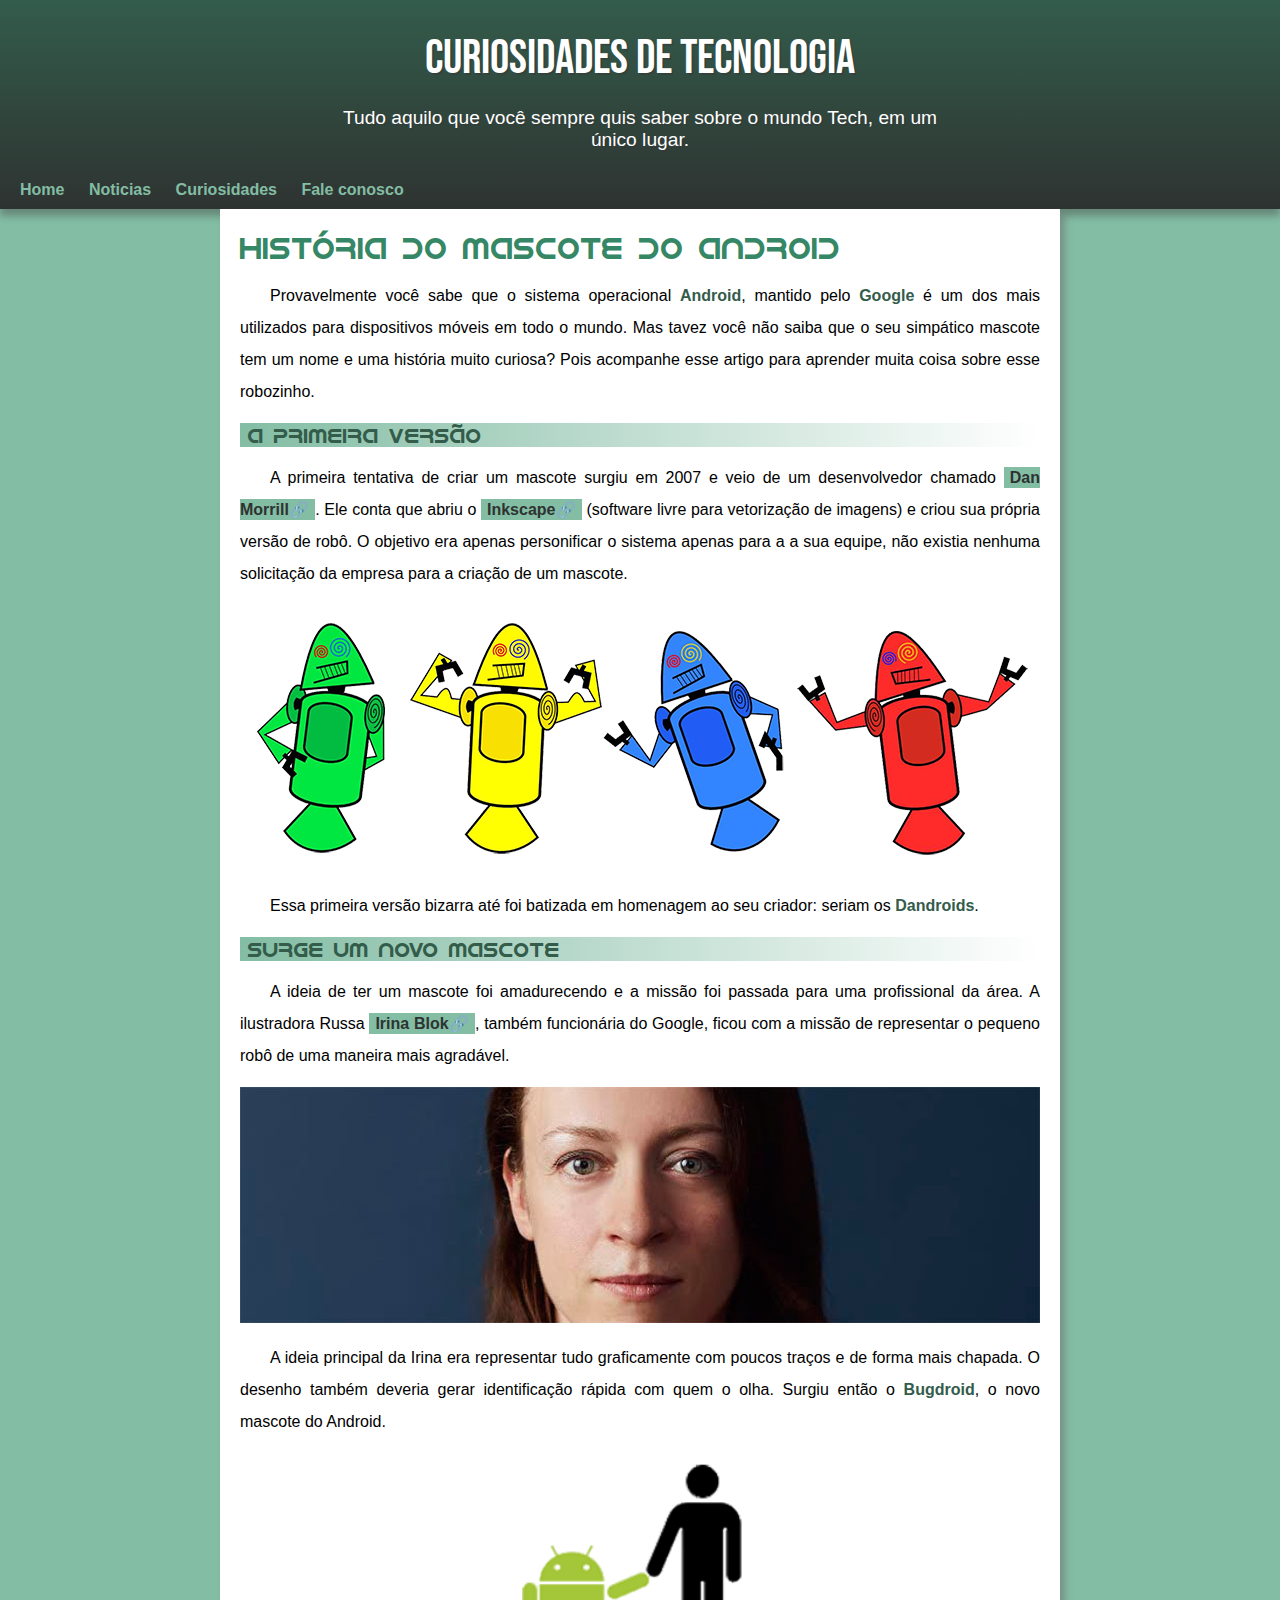
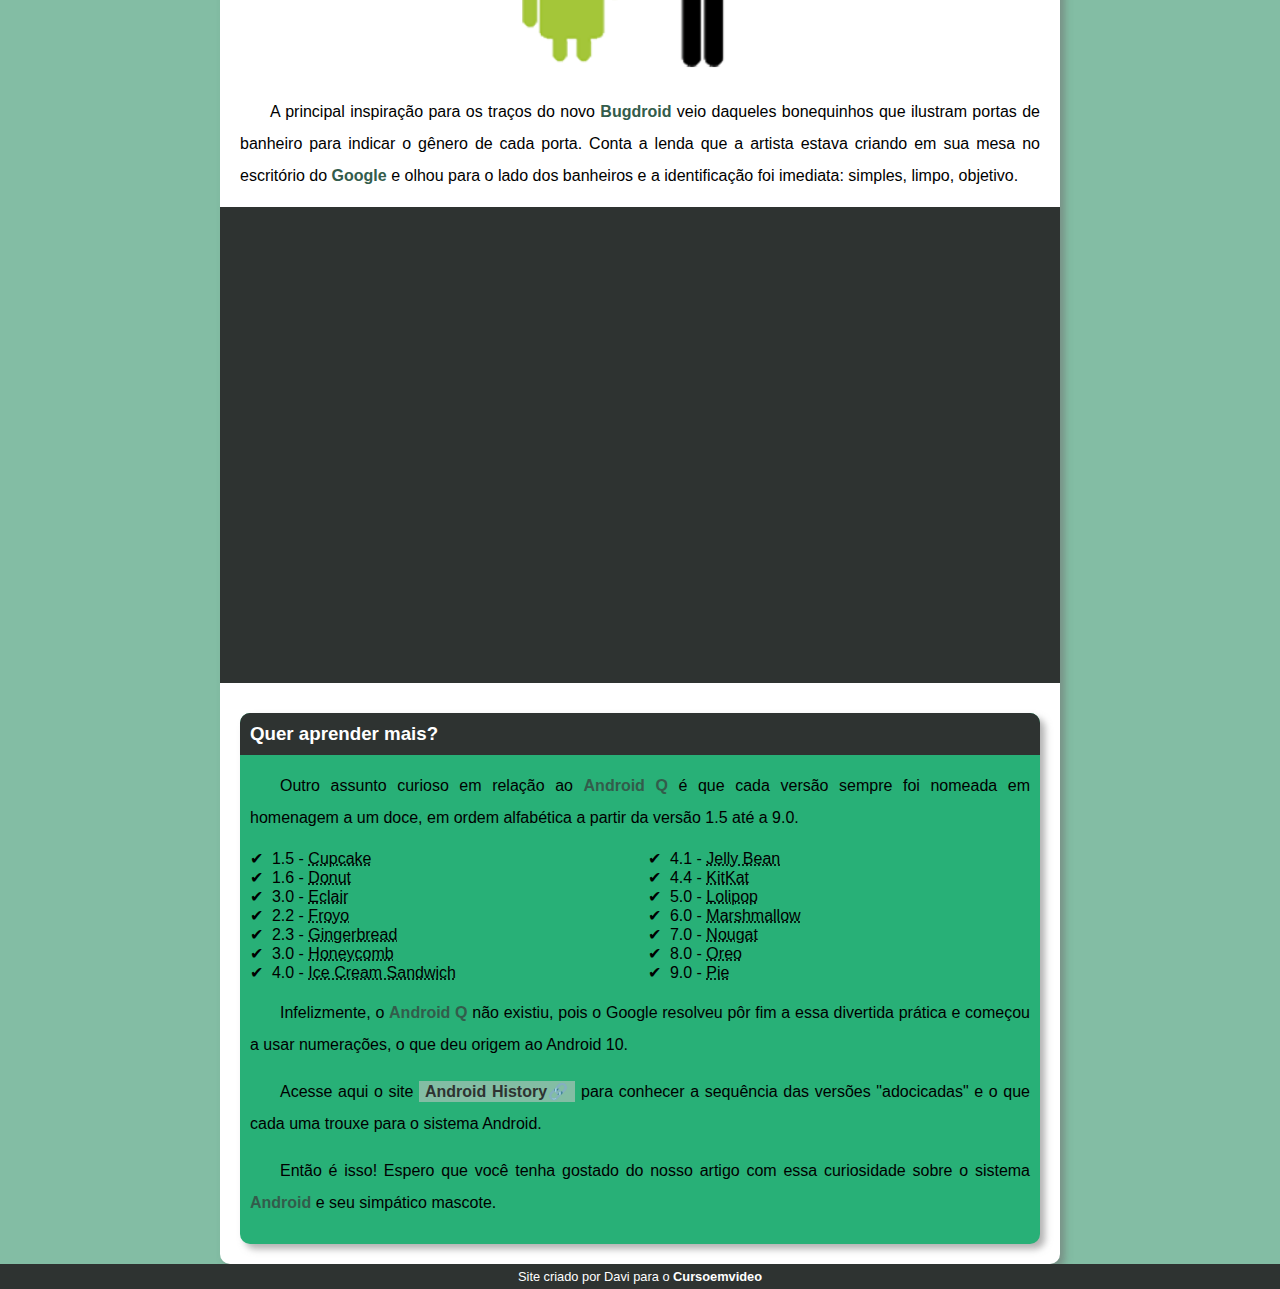
==== index.html @ 37216e06 "Update index.html" ====
<!DOCTYPE html>
<html lang="pt-br">
<head>
    <meta charset="UTF-8">
    <meta name="viewport" content="width=device-width, initial-scale=1.0">
    <link rel="shortcut icon" href="/imagens/favicon.ico" type="image/x-icon">
    <link rel="stylesheet" href="/css/style.css">
    <title>Android</title>
</head>
<body>
    <header>
        <h1>CURIOSIDADES DE TECNOLOGIA</h1>
        <p>Tudo aquilo que você sempre quis saber sobre o mundo Tech, em um único lugar.</p>
        <nav>
            <a href="#">Home</a>
            <a href="#">Noticias</a>
            <a href="#">Curiosidades</a>
            <a href="#">Fale conosco</a>
        </nav>
    </header>
        <main>
            <article>
                <h1>
                    História do Mascote do Android
                </h1>
                
                <p>
                    Provavelmente você sabe que o sistema operacional <strong>Android</strong>, mantido pelo <strong>Google</strong> é um dos mais utilizados para dispositivos móveis em todo o mundo. Mas tavez você não saiba que o seu simpático mascote tem um nome e uma história muito curiosa? Pois acompanhe esse artigo para aprender muita coisa sobre esse robozinho.
                </p>
                
                <h2>
                    A primeira versão
                </h2>
                
                <p>
                    A primeira tentativa de criar um mascote surgiu em 2007 e veio de um desenvolvedor chamado <a href="https://www.linkedin.com/in/morrildl/" target="noopener">Dan Morrill&#128279;</a>. Ele conta que abriu o <a href="https://inkscape.org/pt-br/" target="noopener">Inkscape&#128279;</a> (software livre para vetorização de imagens) e criou sua própria versão de robô. O objetivo era apenas personificar o sistema apenas para a a sua equipe, não existia nenhuma solicitação da empresa para a criação de um mascote.
                </p> 
                
                <picture>
                    <source media="(max-width: 670px)" srcset="/imagens/dan-droids-pq.png" alt="Dan Droid">
                    <img src="/imagens/dan-droids.png" alt="primeiro mascote do Andriod">
                </picture>
                
                <p>
                    Essa primeira versão bizarra até foi batizada em homenagem ao seu criador: seriam os <strong>Dandroids</strong>.
                </p>
                
                <h2>
                    Surge um novo mascote
                </h2>
                
                <p>
                    A ideia de ter um mascote foi amadurecendo e a missão foi passada para uma profissional da área. A ilustradora Russa <a href="https://www.irinablok.com/" target="noopener">Irina Blok&#128279;</a>, também funcionária do Google, ficou com a missão de representar o pequeno robô de uma maneira mais agradável.
                </p>
                
                <picture>
                    <source media="(max-width: 670px)" srcset="/imagens/irina-blok-pq.jpg">
                    <img src="/imagens/irina-blok.jpg" alt="Irina Blok, criadora do bugdriod">
                </picture>
                
                <p>
                    A ideia principal da Irina era representar tudo graficamente com poucos traços e de forma mais chapada. O desenho também deveria gerar identificação rápida com quem o olha. Surgiu então o <strong>Bugdroid</strong>, o novo mascote do Android.
                </p>
                
                <img src="/imagens/bugdroid.png" alt="Bug Droid" class="pequena">
                
                <p>
                    A principal inspiração para os traços do novo <strong>Bugdroid</strong> veio daqueles bonequinhos que ilustram portas de banheiro para indicar o gênero de cada porta. Conta a lenda que a artista estava criando em sua mesa no escritório do <strong>Google</strong> e olhou para o lado dos banheiros e a identificação foi imediata: simples, limpo, objetivo.
                </p>
                
                <div class="video">
                    <iframe
                    src="https://www.youtube.com/embed/l2UDgpLz20M?si=om2JwrOEiSEIKH-X" title="YouTube video player" frameborder="0" allow="accelerometer; autoplay; clipboard-write; encrypted-media; gyroscope; picture-in-picture; web-share" referrerpolicy="strict-origin-when-cross-origin" allowfullscreen></iframe>
                </div>
            <aside>
                <h3>
                    Quer aprender mais?
                </h3>
                
                <p>
                    Outro assunto curioso em relação ao <strong>Android Q</strong> é que cada versão sempre foi nomeada em homenagem a um doce, em ordem alfabética a partir da versão 1.5 até a 9.0.
                </p>
                
                <ul>
                    <li>1.5 - <abbr title="Bolo de pote">Cupcake</abbr></li>
                    <li>1.6 - <abbr title="Rosquinha">Donut</abbr></li>
                    <li>3.0 - <abbr title="Bomba">Eclair</abbr></li>
                    <li>2.2 - <abbr title="Iorgut congelado">Froyo</abbr></li>
                    <li>2.3 - <abbr title="Biscoito de Gengibre">Gingerbread</abbr></li>
                    <li>3.0 - <abbr title="Favo de mel">Honeycomb</abbr></li>
                    <li>4.0 - <abbr title="Sanduiche de Sorvete">Ice Cream Sandwich</abbr></li>
                    <li>4.1 - <abbr title="Jujuba">Jelly Bean</abbr></li>
                    <li>4.4 - <abbr title="Kitkat">KitKat</abbr></li>
                    <li>5.0 - <abbr title="Pirulito">Lolipop</abbr></li>
                    <li>6.0 - <abbr title="Marshmallow">Marshmallow</abbr></li>
                    <li>7.0 - <abbr title="Torrone">Nougat</abbr></li>
                    <li>8.0 - <abbr title="Oreo">Oreo</abbr></li>
                    <li>9.0 - <abbr title="Torta">Pie</abbr></li>
                </ul>
                
                <p>
                    Infelizmente, o <strong>Android Q</strong> não existiu, pois o Google resolveu pôr fim a essa divertida prática e começou a usar numerações, o que deu origem ao Android 10.
                </p>
                
                <p>
                    Acesse aqui o site <a href="https://www.android.com/intl/pt_br/what-is-android/" targe="noopener">Android History&#128279;</a> para conhecer a sequência das versões "adocicadas" e o que cada uma trouxe para o sistema Android.
                </p>
                
                <p>
                    Então é isso! Espero que você tenha gostado do nosso artigo com essa curiosidade sobre o sistema <strong>Android</strong> e seu simpático mascote.
                </p>
            </aside>
            </article>
        </main>
        <footer>
            <p>Site criado por Davi para o <a href="https://www.youtube.com/cursoemvideo" target="noopener">Cursoemvideo</a></p>
        </footer>
</body>
</html>
---- css/style.css ----
@charset "utf-8";

@import url('https://fonts.googleapis.com/css2?family=Bebas+Neue&family=Playwrite+AU+SA:wght@100..400&display=swap');

@font-face {
    font-family: 'idroid';
    src: url('../fontes/idroid.otf') format('opentype');
    font-weight: normal;
}

:root {
    --cor0: #83bda4;
    --cor1: #28B077;
    --cor2: #358765;
    --cor3: #335C4B;
    --cor4: #2E3331;

    --font-padrao: Arial, verdana, Helvetica, sans-serif;
    --font-destaque: 'Bebas Neue';
    --font-android: 'idroid', 'cursive';
}

* {
    margin: 0px;
    padding: 0px;
}

body {
    background-color: var(--cor0);
    font-family: var(--font-padrao);
}

header {
    background-image: linear-gradient(to bottom, var(--cor3), var(--cor4));
    text-align: center;

    min-height: 150px;
    padding-top: 30px;
}

header > h1 {
    color: white;
    font-family: var(--font-destaque);
    font-size: 3em;
    font-weight: normal;
    text-shadow: 2px 2px 0px rgba(53, 52, 52, 0.411);

    margin-bottom: 20px;
}

header > p {
    color: white;
    font-family: var(--font-padrao);
    font-size: 1.2em;
    text-shadow: 2px 2px 0px rgba(53, 52, 52, 0.411);
    
    max-width: 600px;
    margin: auto;
    margin-bottom: 20px;
    padding-right: 10px;
    padding-left: 10px;
}

nav {
    box-shadow: 0px 7px 7px rgba(65, 64, 64, 0.411);

    padding: 10px;
    text-align: left;
}

nav > a {
    color: var(--cor0);
    text-decoration: none;
    font-weight: bold;
    transition-duration: 0.5s;

    padding: 10px;
}

nav > a:hover {
    background-color: var(--cor2);
    color: var(--cor4);
}

main {
    background-color: white;
    box-shadow: 5px 5px 7px rgba(110, 110, 110, 0.534);

    min-width: 300px;
    max-width: 800px;
    
    margin: auto;
    padding: 20px;

    border-bottom-left-radius: 10px;
    border-bottom-right-radius: 10px;
}
main h1 {
    color: var(--cor2);
    font-family: var(--font-android);
    font-weight: normal;
    font-size: 1.9em;
}

main h2 {
    font-family: var(--font-android);
    color: var(--cor3);
    font-size: 1.3em;
    background-image: linear-gradient(to right, var(--cor0), transparent);
    font-weight: normal;
    text-indent: 8px;
}

main p {
    font-size: 1em;
    text-align: justify;
    text-indent: 30px;
    line-height: 2em;

    margin: 15px 0px;
}

main a {
    background-color: var(--cor0);
    color: var(--cor4);
    text-decoration: none;
    font-weight: bold;

    padding: 2px 6px;
}

main a:hover {
    text-decoration: underline;
    color: var(--cor3);
}

main strong {
    color: var(--cor3);
    font-weight: bold;
}

main article img {
    width: 100%;
}

main img.pequena {
    display: block;
    max-width: 350px;
    margin: auto;
}

main div.video {
    background-color: var(--cor4);
    
    margin: 0px -20px 30px -20px;
    padding: 20px;
    padding-bottom: 57%;

    position: relative;
}

main div.video > iframe {
    width: 90%;
    height: 90%;
    
    position: absolute;
    top: 5%;
    left: 5%;
}

aside {
    background-color: var(--cor1);
    box-shadow: 5px 5px 7px rgba(110, 110, 110, 0.534);
    padding: 10px;
    border-radius: 10px;
}

aside ul {
    list-style-type: '\2714\00A0\00A0';
    list-style-position: inside;
    columns: 2;
}

aside h3 {
    color: white;
    background-color: var(--cor4);
    
    padding: 10px;
    margin: -10px -10px 0px -10px;
    border-radius: 10px 10px 0 0;
}

footer {
    background-color: var(--cor4);
    color: white;
    text-align: center;
    font-size: 0.8em;
    
    padding: 5px;
}

footer a {
    color: white;
    font-weight: bold; 
    text-decoration: none;
}

footer a:hover {
    color: var(--cor0);
    text-decoration: underline;
}
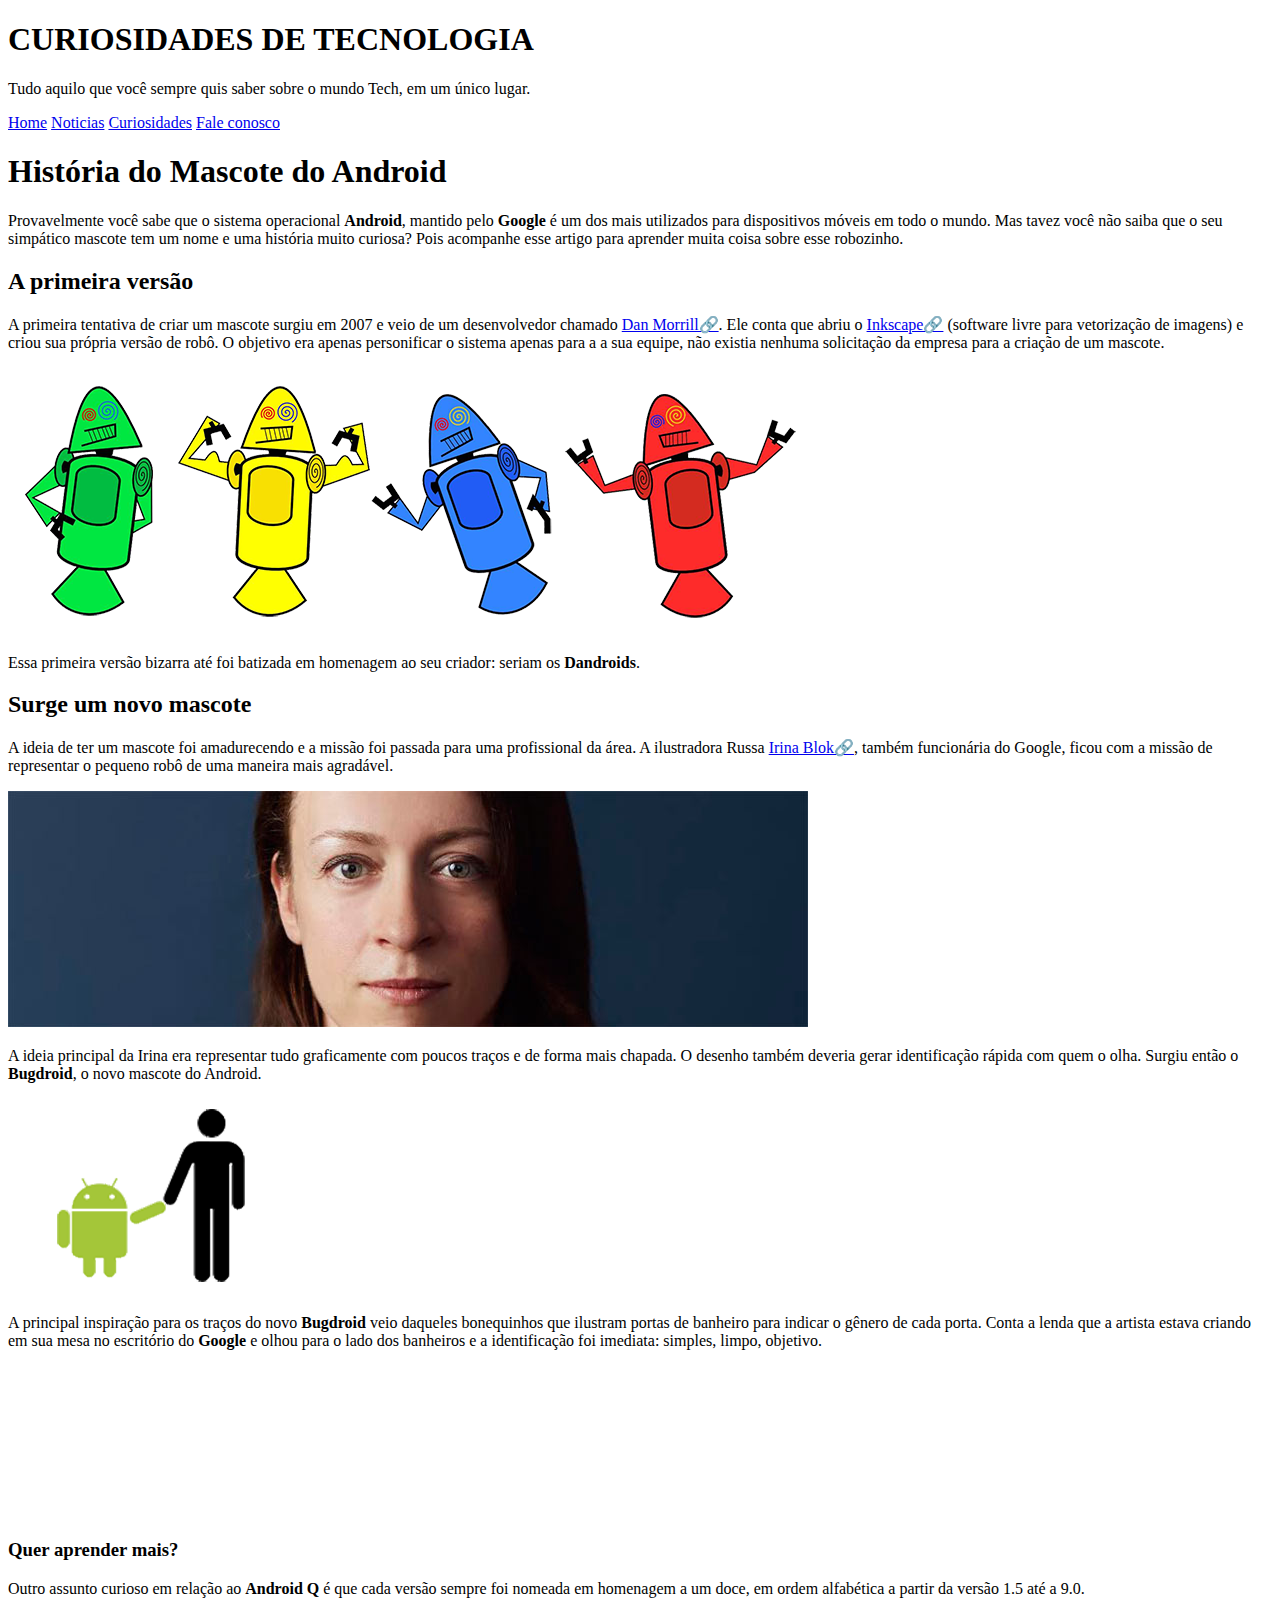
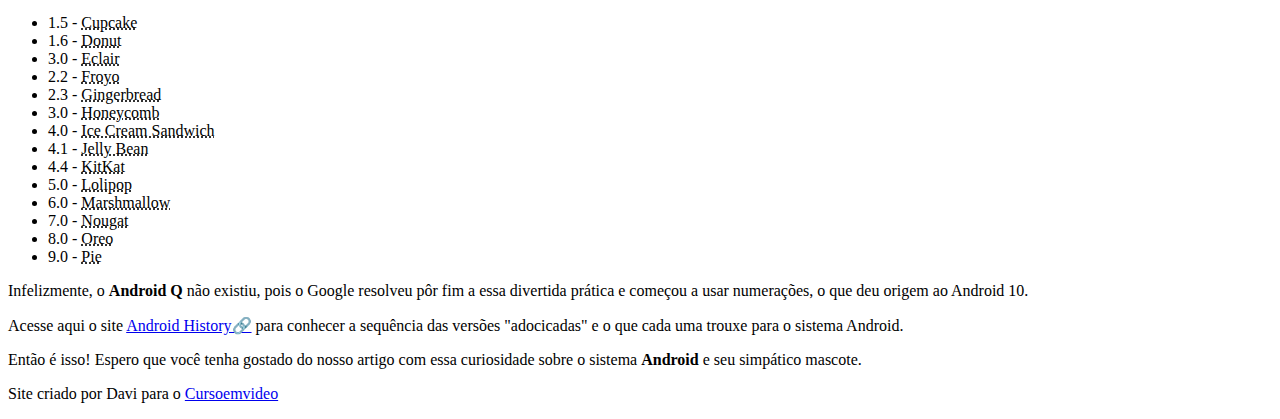
==== commit 3b18987d: "Update index.html" ====
--- a/index.html
+++ b/index.html
@@ -4,7 +4,7 @@
     <meta charset="UTF-8">
     <meta name="viewport" content="width=device-width, initial-scale=1.0">
     <link rel="shortcut icon" href="/imagens/favicon.ico" type="image/x-icon">
-    <link rel="stylesheet" href="/css/style.css">
+    <link rel="stylesheet" href="projeto-android/css/style.css">
     <title>Android</title>
 </head>
 <body>
@@ -116,4 +116,4 @@
             <p>Site criado por Davi para o <a href="https://www.youtube.com/cursoemvideo" target="noopener">Cursoemvideo</a></p>
         </footer>
 </body>
-</html>+</html>
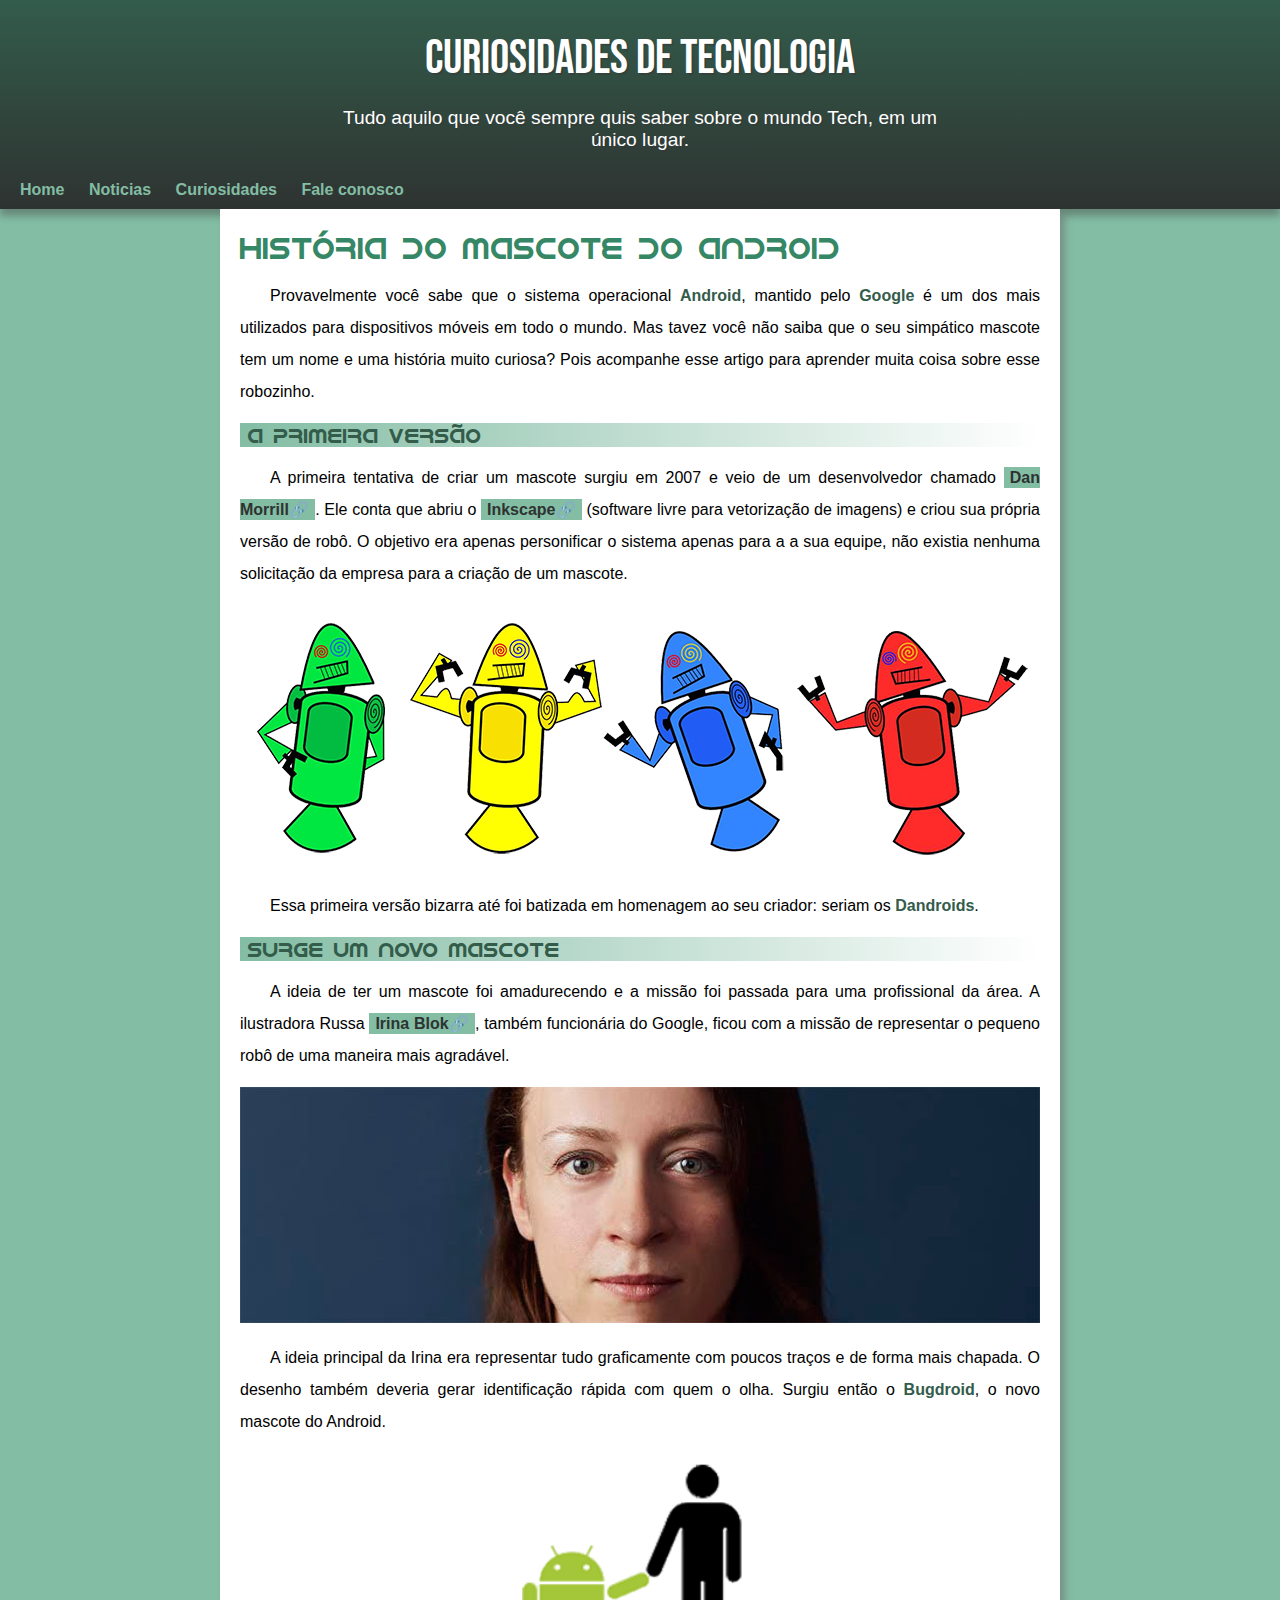
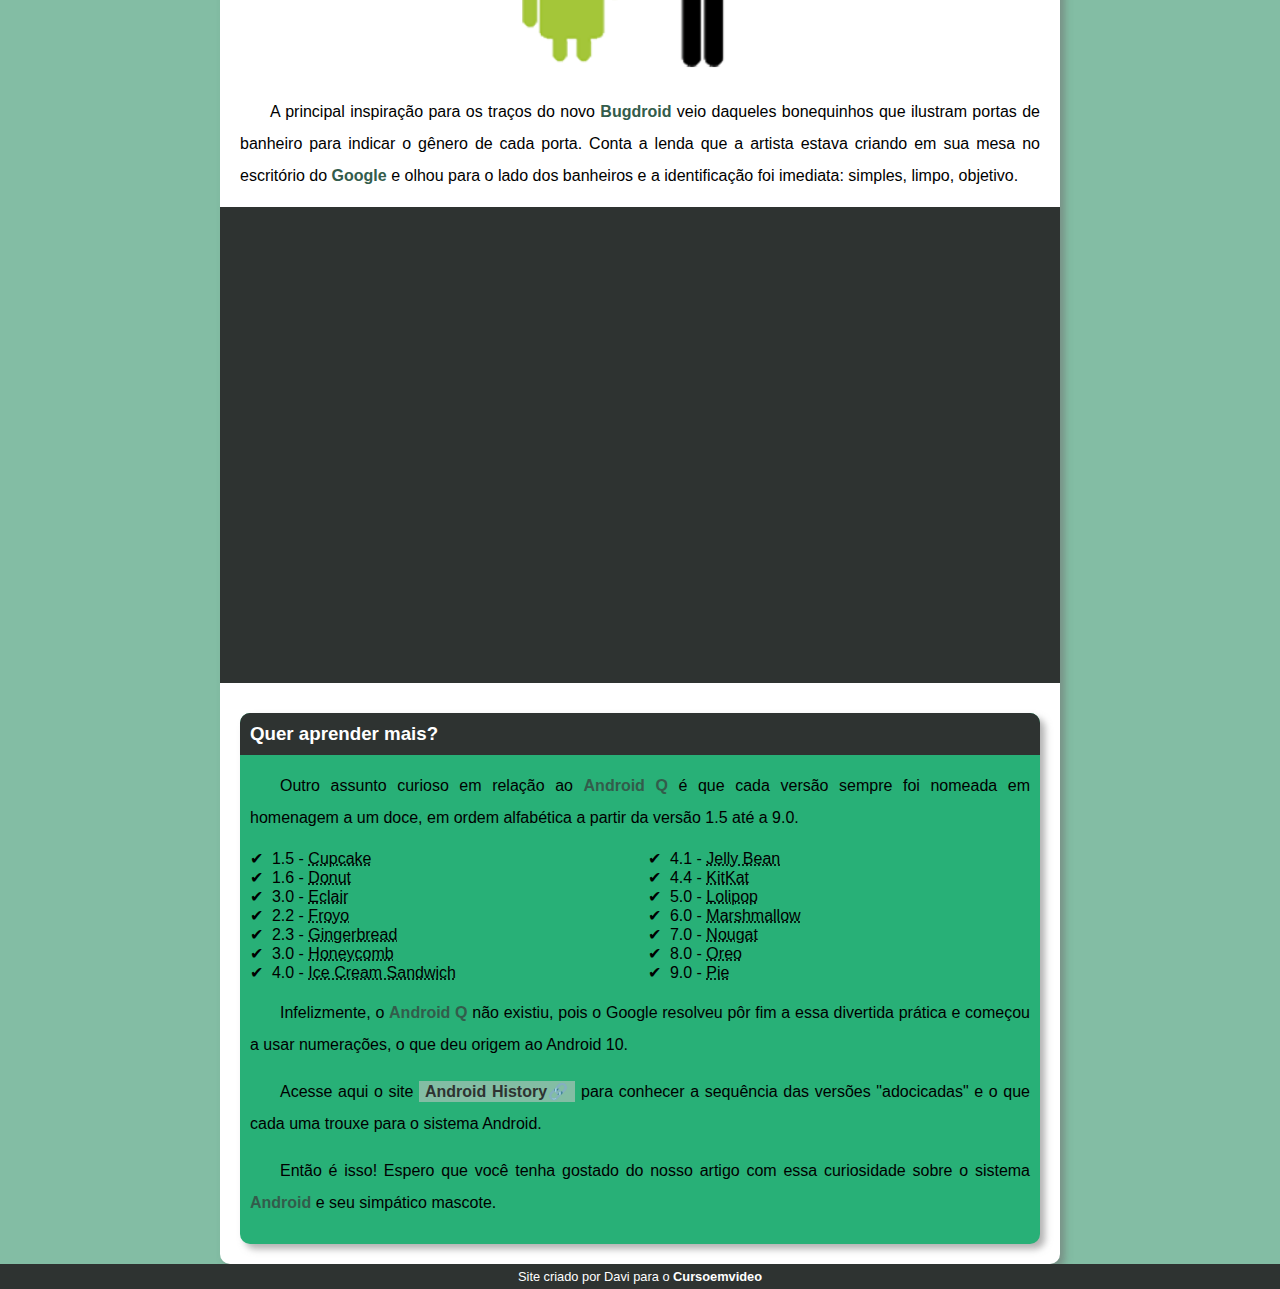
==== commit 8cf9d0e2: "Update index.html" ====
--- a/index.html
+++ b/index.html
@@ -4,7 +4,7 @@
     <meta charset="UTF-8">
     <meta name="viewport" content="width=device-width, initial-scale=1.0">
     <link rel="shortcut icon" href="/imagens/favicon.ico" type="image/x-icon">
-    <link rel="stylesheet" href="projeto-android/css/style.css">
+    <link rel="stylesheet" href="../css/style.css">
     <title>Android</title>
 </head>
 <body>
@@ -37,7 +37,7 @@
                 </p> 
                 
                 <picture>
-                    <source media="(max-width: 670px)" srcset="/imagens/dan-droids-pq.png" alt="Dan Droid">
+                    <source media="(max-width: 670px)" srcset="../projeto-android/imagens/dan-droids-pq.png" alt="Dan Droid">
                     <img src="/imagens/dan-droids.png" alt="primeiro mascote do Andriod">
                 </picture>
                 
--- a/css/style.css
+++ b/css/style.css
@@ -0,0 +1,211 @@
+@charset "utf-8";
+
+@import url('https://fonts.googleapis.com/css2?family=Bebas+Neue&family=Playwrite+AU+SA:wght@100..400&display=swap');
+
+@font-face {
+    font-family: 'idroid';
+    src: url('../fontes/idroid.otf') format('opentype');
+    font-weight: normal;
+}
+
+:root {
+    --cor0: #83bda4;
+    --cor1: #28B077;
+    --cor2: #358765;
+    --cor3: #335C4B;
+    --cor4: #2E3331;
+
+    --font-padrao: Arial, verdana, Helvetica, sans-serif;
+    --font-destaque: 'Bebas Neue';
+    --font-android: 'idroid', 'cursive';
+}
+
+* {
+    margin: 0px;
+    padding: 0px;
+}
+
+body {
+    background-color: var(--cor0);
+    font-family: var(--font-padrao);
+}
+
+header {
+    background-image: linear-gradient(to bottom, var(--cor3), var(--cor4));
+    text-align: center;
+
+    min-height: 150px;
+    padding-top: 30px;
+}
+
+header > h1 {
+    color: white;
+    font-family: var(--font-destaque);
+    font-size: 3em;
+    font-weight: normal;
+    text-shadow: 2px 2px 0px rgba(53, 52, 52, 0.411);
+
+    margin-bottom: 20px;
+}
+
+header > p {
+    color: white;
+    font-family: var(--font-padrao);
+    font-size: 1.2em;
+    text-shadow: 2px 2px 0px rgba(53, 52, 52, 0.411);
+    
+    max-width: 600px;
+    margin: auto;
+    margin-bottom: 20px;
+    padding-right: 10px;
+    padding-left: 10px;
+}
+
+nav {
+    box-shadow: 0px 7px 7px rgba(65, 64, 64, 0.411);
+
+    padding: 10px;
+    text-align: left;
+}
+
+nav > a {
+    color: var(--cor0);
+    text-decoration: none;
+    font-weight: bold;
+    transition-duration: 0.5s;
+
+    padding: 10px;
+}
+
+nav > a:hover {
+    background-color: var(--cor2);
+    color: var(--cor4);
+}
+
+main {
+    background-color: white;
+    box-shadow: 5px 5px 7px rgba(110, 110, 110, 0.534);
+
+    min-width: 300px;
+    max-width: 800px;
+    
+    margin: auto;
+    padding: 20px;
+
+    border-bottom-left-radius: 10px;
+    border-bottom-right-radius: 10px;
+}
+main h1 {
+    color: var(--cor2);
+    font-family: var(--font-android);
+    font-weight: normal;
+    font-size: 1.9em;
+}
+
+main h2 {
+    font-family: var(--font-android);
+    color: var(--cor3);
+    font-size: 1.3em;
+    background-image: linear-gradient(to right, var(--cor0), transparent);
+    font-weight: normal;
+    text-indent: 8px;
+}
+
+main p {
+    font-size: 1em;
+    text-align: justify;
+    text-indent: 30px;
+    line-height: 2em;
+
+    margin: 15px 0px;
+}
+
+main a {
+    background-color: var(--cor0);
+    color: var(--cor4);
+    text-decoration: none;
+    font-weight: bold;
+
+    padding: 2px 6px;
+}
+
+main a:hover {
+    text-decoration: underline;
+    color: var(--cor3);
+}
+
+main strong {
+    color: var(--cor3);
+    font-weight: bold;
+}
+
+main article img {
+    width: 100%;
+}
+
+main img.pequena {
+    display: block;
+    max-width: 350px;
+    margin: auto;
+}
+
+main div.video {
+    background-color: var(--cor4);
+    
+    margin: 0px -20px 30px -20px;
+    padding: 20px;
+    padding-bottom: 57%;
+
+    position: relative;
+}
+
+main div.video > iframe {
+    width: 90%;
+    height: 90%;
+    
+    position: absolute;
+    top: 5%;
+    left: 5%;
+}
+
+aside {
+    background-color: var(--cor1);
+    box-shadow: 5px 5px 7px rgba(110, 110, 110, 0.534);
+    padding: 10px;
+    border-radius: 10px;
+}
+
+aside ul {
+    list-style-type: '\2714\00A0\00A0';
+    list-style-position: inside;
+    columns: 2;
+}
+
+aside h3 {
+    color: white;
+    background-color: var(--cor4);
+    
+    padding: 10px;
+    margin: -10px -10px 0px -10px;
+    border-radius: 10px 10px 0 0;
+}
+
+footer {
+    background-color: var(--cor4);
+    color: white;
+    text-align: center;
+    font-size: 0.8em;
+    
+    padding: 5px;
+}
+
+footer a {
+    color: white;
+    font-weight: bold; 
+    text-decoration: none;
+}
+
+footer a:hover {
+    color: var(--cor0);
+    text-decoration: underline;
+}